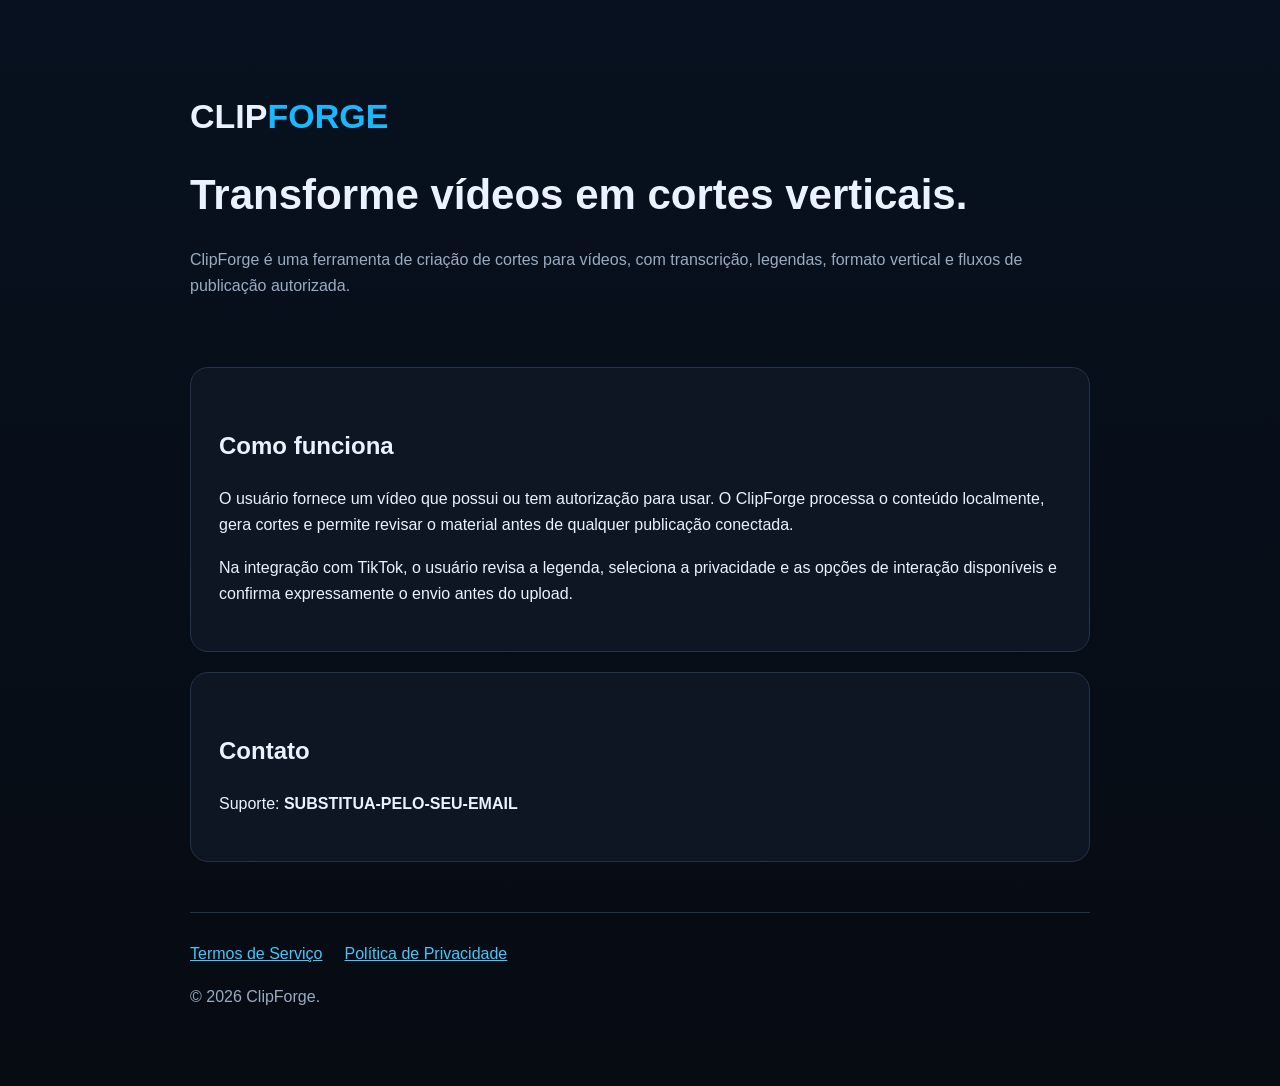
==== index.html @ 9e486120 "Add files via upload" ====
<!doctype html><html lang="pt-BR"><head><meta charset="utf-8"><meta name="viewport" content="width=device-width,initial-scale=1"><title>ClipForge</title><link rel="stylesheet" href="style.css"></head><body><main class="wrap"><header><div class="brand">CLIP<span class="blue">FORGE</span></div><h1>Transforme vídeos em cortes verticais.</h1><p class="muted">ClipForge é uma ferramenta de criação de cortes para vídeos, com transcrição, legendas, formato vertical e fluxos de publicação autorizada.</p></header><section class="card"><h2>Como funciona</h2><p>O usuário fornece um vídeo que possui ou tem autorização para usar. O ClipForge processa o conteúdo localmente, gera cortes e permite revisar o material antes de qualquer publicação conectada.</p><p>Na integração com TikTok, o usuário revisa a legenda, seleciona a privacidade e as opções de interação disponíveis e confirma expressamente o envio antes do upload.</p></section><section class="card"><h2>Contato</h2><p>Suporte: <strong>SUBSTITUA-PELO-SEU-EMAIL</strong></p></section><footer><div class="links"><a href="terms.html">Termos de Serviço</a><a href="privacy.html">Política de Privacidade</a></div><p class="muted">© 2026 ClipForge.</p></footer></main></body></html>
---- style.css ----
:root{font-family:Inter,Segoe UI,Arial,sans-serif;color:#eaf2ff;background:#070b12}body{margin:0;background:linear-gradient(180deg,#07111f,#070b12);line-height:1.65}.wrap{max-width:900px;margin:auto;padding:32px 22px}header{padding:56px 0 32px}.brand{font-size:34px;font-weight:800}.blue{color:#19b9ff}.card{background:#0e1623;border:1px solid #22334a;border-radius:18px;padding:28px;margin:20px 0}h1{font-size:42px;line-height:1.1}h2{margin-top:30px}a{color:#41c7ff}footer{border-top:1px solid #22334a;margin-top:50px;padding:28px 0}.links{display:flex;gap:22px;flex-wrap:wrap}.muted{color:#9aabc2}.notice{background:#10243a;border-left:4px solid #19b9ff;padding:14px 18px;border-radius:8px}code{background:#111c2b;padding:2px 6px;border-radius:5px}
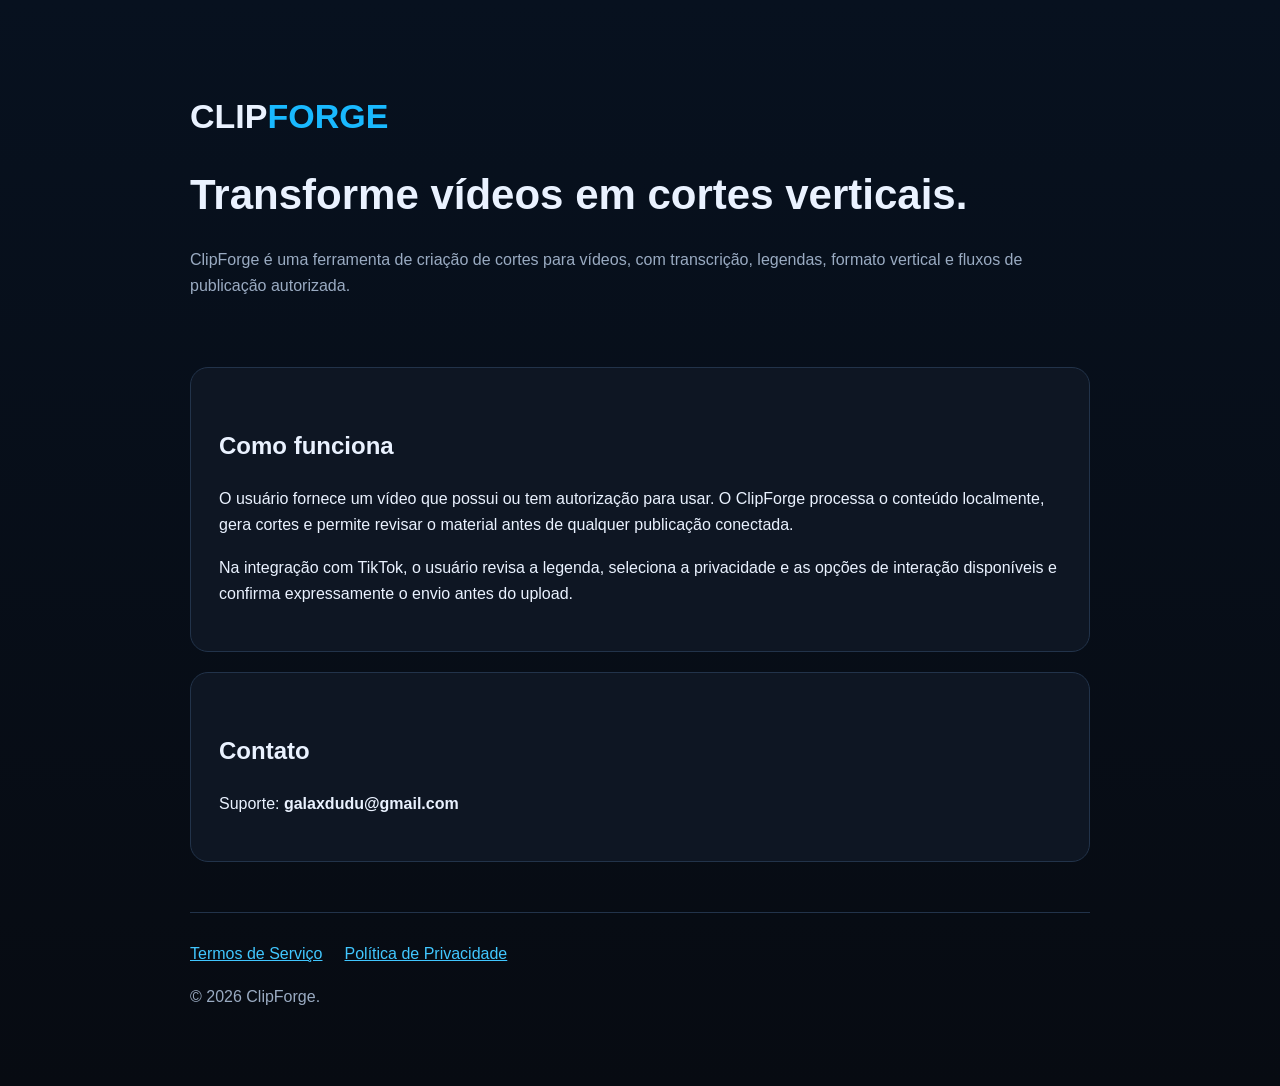
==== commit 71ec7cbe: "index.html" ====
--- a/index.html
+++ b/index.html
@@ -1 +1 @@
-<!doctype html><html lang="pt-BR"><head><meta charset="utf-8"><meta name="viewport" content="width=device-width,initial-scale=1"><title>ClipForge</title><link rel="stylesheet" href="style.css"></head><body><main class="wrap"><header><div class="brand">CLIP<span class="blue">FORGE</span></div><h1>Transforme vídeos em cortes verticais.</h1><p class="muted">ClipForge é uma ferramenta de criação de cortes para vídeos, com transcrição, legendas, formato vertical e fluxos de publicação autorizada.</p></header><section class="card"><h2>Como funciona</h2><p>O usuário fornece um vídeo que possui ou tem autorização para usar. O ClipForge processa o conteúdo localmente, gera cortes e permite revisar o material antes de qualquer publicação conectada.</p><p>Na integração com TikTok, o usuário revisa a legenda, seleciona a privacidade e as opções de interação disponíveis e confirma expressamente o envio antes do upload.</p></section><section class="card"><h2>Contato</h2><p>Suporte: <strong>SUBSTITUA-PELO-SEU-EMAIL</strong></p></section><footer><div class="links"><a href="terms.html">Termos de Serviço</a><a href="privacy.html">Política de Privacidade</a></div><p class="muted">© 2026 ClipForge.</p></footer></main></body></html>
+<!doctype html><html lang="pt-BR"><head><meta charset="utf-8"><meta name="viewport" content="width=device-width,initial-scale=1"><title>ClipForge</title><link rel="stylesheet" href="style.css"></head><body><main class="wrap"><header><div class="brand">CLIP<span class="blue">FORGE</span></div><h1>Transforme vídeos em cortes verticais.</h1><p class="muted">ClipForge é uma ferramenta de criação de cortes para vídeos, com transcrição, legendas, formato vertical e fluxos de publicação autorizada.</p></header><section class="card"><h2>Como funciona</h2><p>O usuário fornece um vídeo que possui ou tem autorização para usar. O ClipForge processa o conteúdo localmente, gera cortes e permite revisar o material antes de qualquer publicação conectada.</p><p>Na integração com TikTok, o usuário revisa a legenda, seleciona a privacidade e as opções de interação disponíveis e confirma expressamente o envio antes do upload.</p></section><section class="card"><h2>Contato</h2><p>Suporte: <strong>galaxdudu@gmail.com</strong></p></section><footer><div class="links"><a href="terms.html">Termos de Serviço</a><a href="privacy.html">Política de Privacidade</a></div><p class="muted">© 2026 ClipForge.</p></footer></main></body></html>
